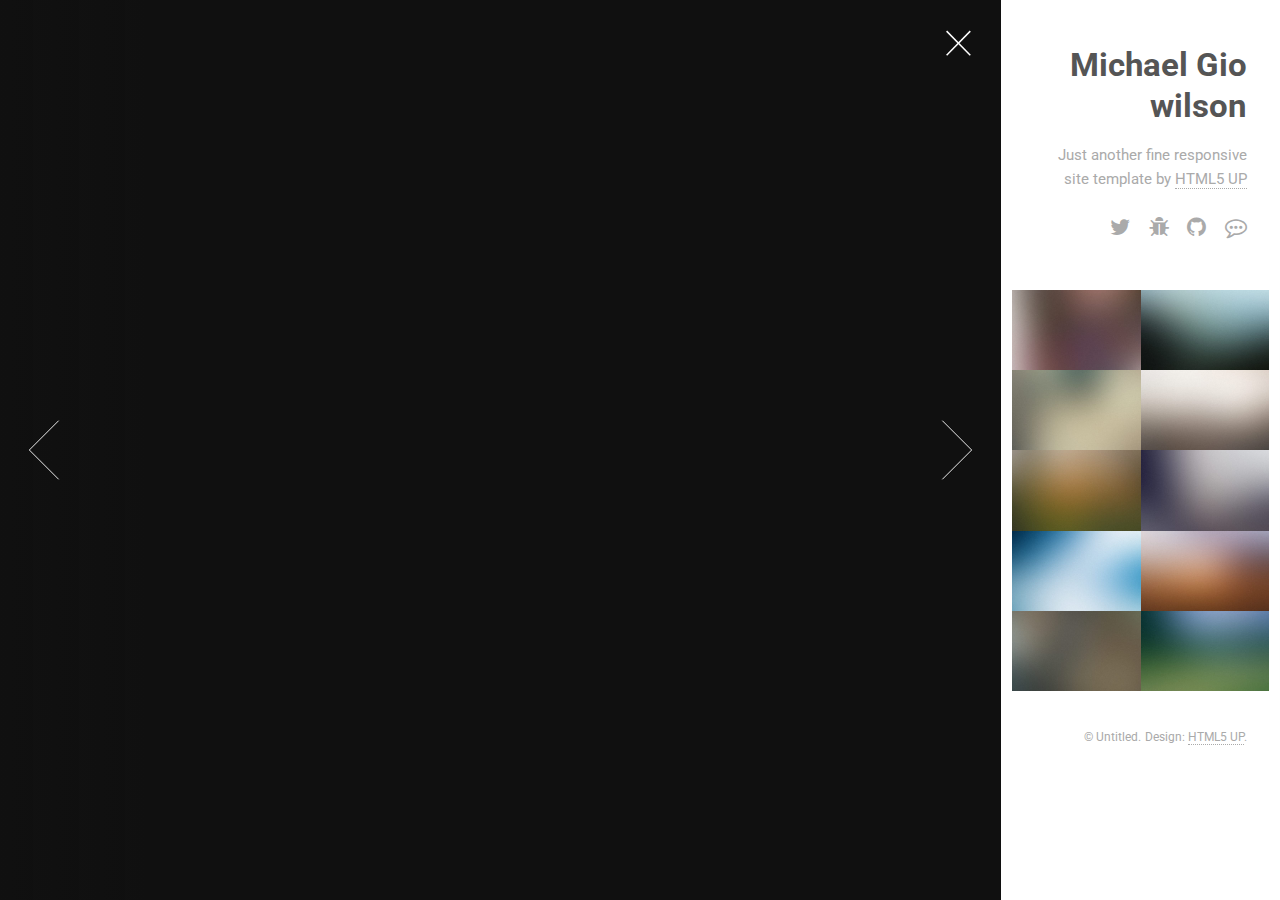
==== html5up-lens/index.html @ 22ac433e "Spider" ====
<!DOCTYPE HTML>
<!--
	Lens by HTML5 UP
	html5up.net | @n33co
	Free for personal and commercial use under the CCA 3.0 license (html5up.net/license)
-->
<html>
	<head>
		<title>Lens by HTML5 UP</title>
		<meta charset="utf-8" />
		<meta name="viewport" content="width=device-width, initial-scale=1" />
		<!--[if lte IE 8]><script src="assets/js/ie/html5shiv.js"></script><![endif]-->
		<link rel="stylesheet" href="assets/css/main.css" />
		<!--[if lte IE 8]><link rel="stylesheet" href="assets/css/ie8.css" /><![endif]-->
		<!--[if lte IE 9]><link rel="stylesheet" href="assets/css/ie9.css" /><![endif]-->
		<noscript><link rel="stylesheet" href="assets/css/noscript.css" /></noscript>
	</head>
	<body class="is-loading-0 is-loading-1 is-loading-2">

		<!-- Main -->
			<div id="main">

				<!-- Header -->
					<header id="header">
						<h1>Michael Gio wilson</h1>
						<p>Just another fine responsive site template by <a href="http://html5up.net">HTML5 UP</a></p>
						<ul class="icons">
							<li><a href="#" class="icon fa-twitter"><span class="label">Twitter</span></a></li>
							<li><a href="#" class="icon fa-bug"><span class="label">Instagram</span></a></li>
							<li><a href="#" class="icon fa-github"><span class="label">Github</span></a></li>
							<li><a href="#" class="icon fa-commenting-o"><span class="label">Email</span></a></li>
						</ul>
					</header>

				<!-- Thumbnail -->
					<section id="thumbnails">
						<article>
							<a class="thumbnail" href="http://cdn.orkin.com/images/spiders/brown-recluse-spidehttp://cdn.orkin.com/images/spiders/brown-recluse-spir-illustration_1017x605.jpg" data-position="left center"><img src="http://australianmuseum.net.au/uploads/images/12270/huntman%20mg13462_big.jpg" alt="" /></a>
							<h2>Diam tempus accumsan</h2>
							<p>Lorem ipsum dolor sit amet, consectetur adipiscing elit.</p>
						</article>
						<article>
							<a class="thumbnail" href=""><img src="https://upload.wikimedia.org/wikipedia/commons/2/25/Hogna_lenta_18.jpg" alt="" /></a>
							<h2>Vivamus convallis libero</h2>
							<p>Sed velit lacus, laoreet at venenatis convallis in lorem tincidunt.</p>
						</article>
						<article>
							<a class="thumbnail" href="images/fulls/03.jpg" data-position="top center"><img src="images/thumbs/03.jpg" alt="" /></a>
							<h2>Nec accumsan enim felis</h2>
							<p>Maecenas eleifend tellus ut turpis eleifend, vitae pretium faucibus.</p>
						</article>
						<article>
							<a class="thumbnail" href="images/fulls/04.jpg"><img src="images/thumbs/04.jpg" alt="" /></a>
							<h2>Donec maximus nisi eget</h2>
							<p>Tristique in nulla vel congue. Sed sociis natoque parturient nascetur.</p>
						</article>
						<article>
							<a class="thumbnail" href="images/fulls/05.jpg" data-position="top center"><img src="images/thumbs/05.jpg" alt="" /></a>
							<h2>Nullam vitae nunc vulputate</h2>
							<p>In pellentesque cursus velit id posuere. Donec vehicula nulla.</p>
						</article>
						<article>
							<a class="thumbnail" href="images/fulls/06.jpg"><img src="images/thumbs/06.jpg" alt="" /></a>
							<h2>Phasellus magna faucibus</h2>
							<p>Nulla dignissim libero maximus tellus varius dictum ut posuere magna.</p>
						</article>
						<article>
							<a class="thumbnail" href="images/fulls/07.jpg"><img src="images/thumbs/07.jpg" alt="" /></a>
							<h2>Proin quis mauris</h2>
							<p>Etiam ultricies, lorem quis efficitur porttitor, facilisis ante orci urna.</p>
						</article>
						<article>
							<a class="thumbnail" href="images/fulls/08.jpg"><img src="images/thumbs/08.jpg" alt="" /></a>
							<h2>Gravida quis varius enim</h2>
							<p>Nunc egestas congue lorem. Nullam dictum placerat ex sapien tortor mattis.</p>
						</article>
						<article>
							<a class="thumbnail" href="images/fulls/09.jpg"><img src="images/thumbs/09.jpg" alt="" /></a>
							<h2>Morbi eget vitae adipiscing</h2>
							<p>In quis vulputate dui. Maecenas metus elit, dictum praesent lacinia lacus.</p>
						</article>
						<article>
							<a class="thumbnail" href="images/fulls/10.jpg"><img src="images/thumbs/10.jpg" alt="" /></a>
							<h2>Habitant tristique senectus</h2>
							<p>Vestibulum ante ipsum primis in faucibus orci luctus ac tincidunt dolor.</p>
						</article>
						<article>
							<a class="thumbnail" href="images/fulls/11.jpg"><img src="images/thumbs/11.jpg" alt="" /></a>
							<h2>Pharetra ex non faucibus</h2>
							<p>Ut sed magna euismod leo laoreet congue. Fusce congue enim ultricies.</p>
						</article>
						<article>
							<a class="thumbnail" href="images/fulls/12.jpg"><img src="images/thumbs/12.jpg" alt="" /></a>
							<h2>Mattis lorem sodales</h2>
							<p>Feugiat auctor leo massa, nec vestibulum nisl erat faucibus, rutrum nulla.</p>
						</article>
					</section>

				<!-- Footer -->
					<footer id="footer">
						<ul class="copyright">
							<li>&copy; Untitled.</li><li>Design: <a href="http://html5up.net">HTML5 UP</a>.</li>
						</ul>
					</footer>

			</div>

		<!-- Scripts -->
			<script src="assets/js/jquery.min.js"></script>
			<script src="assets/js/skel.min.js"></script>
			<!--[if lte IE 8]><script src="assets/js/ie/respond.min.js"></script><![endif]-->
			<script src="assets/js/main.js"></script>

	</body>
</html>
---- html5up-lens/assets/css/main.css ----
@import url(font-awesome.min.css);
@import url("http://fonts.googleapis.com/css?family=Roboto:400,700");

/*
	Lens by HTML5 UP
	html5up.net | @n33co
	Free for personal and commercial use under the CCA 3.0 license (html5up.net/license)
*/

/* Reset */

	html, body, div, span, applet, object, iframe, h1, h2, h3, h4, h5, h6, p, blockquote, pre, a, abbr, acronym, address, big, cite, code, del, dfn, em, img, ins, kbd, q, s, samp, small, strike, strong, sub, sup, tt, var, b, u, i, center, dl, dt, dd, ol, ul, li, fieldset, form, label, legend, table, caption, tbody, tfoot, thead, tr, th, td, article, aside, canvas, details, embed, figure, figcaption, footer, header, hgroup, menu, nav, output, ruby, section, summary, time, mark, audio, video {
		margin: 0;
		padding: 0;
		border: 0;
		font-size: 100%;
		font: inherit;
		vertical-align: baseline;
	}

	article, aside, details, figcaption, figure, footer, header, hgroup, menu, nav, section {
		display: block;
	}

	body {
		line-height: 1;
	}

	ol, ul {
		list-style: none;
	}

	blockquote, q {
		quotes: none;
	}

	blockquote:before, blockquote:after, q:before, q:after {
		content: '';
		content: none;
	}

	table {
		border-collapse: collapse;
		border-spacing: 0;
	}

	body {
		-webkit-text-size-adjust: none;
	}

/* Box Model */

	*, *:before, *:after {
		-moz-box-sizing: border-box;
		-webkit-box-sizing: border-box;
		box-sizing: border-box;
	}

/* Basic */

	/*
		@-ms-viewport {
			width: device-width;
		}

	*/

	@media screen and (max-width: 480px) {

		html, body {
			min-width: 320px;
		}

	}

	body.is-loading-0 *, body.is-loading-0 *:before, body.is-loading-0 *:after {
		-moz-animation: none !important;
		-webkit-animation: none !important;
		-ms-animation: none !important;
		animation: none !important;
		-moz-transition: none !important;
		-webkit-transition: none !important;
		-ms-transition: none !important;
		transition: none !important;
	}

	html, body {
		background-color: #101010;
		overflow: hidden;
	}

/* Type */

	html {
		font-size: 16pt;
	}

		@media screen and (max-width: 1680px) {

			html {
				font-size: 12pt;
			}

		}

		@media screen and (max-width: 1280px) {

			html {
				font-size: 11pt;
			}

		}

	body {
		background-color: #fff;
		color: #aaa;
	}

	body, input, select, textarea {
		font-family: "Roboto", Helvetica, sans-serif;
		font-weight: 400;
		line-height: 1.65;
		font-size: 1em;
		color: #aaa;
	}

	a {
		-moz-transition: color 0.25s ease, border-bottom-color 0.25s ease;
		-webkit-transition: color 0.25s ease, border-bottom-color 0.25s ease;
		-ms-transition: color 0.25s ease, border-bottom-color 0.25s ease;
		transition: color 0.25s ease, border-bottom-color 0.25s ease;
		border-bottom: dotted 1px;
		color: inherit;
		text-decoration: none;
	}

		a:hover {
			border-bottom-color: transparent;
			color: #00D3B7;
		}

	strong, b {
		font-weight: 400;
		color: #555;
	}

	em, i {
		font-style: italic;
	}

	p {
		margin: 0 0 1.25em 0;
	}

	h1, h2, h3, h4, h5, h6 {
		font-weight: 400;
		line-height: 1.25;
		margin: 0 0 0.5em 0;
		color: #555;
	}

		h1 a, h2 a, h3 a, h4 a, h5 a, h6 a {
			color: inherit;
			text-decoration: none;
		}

	h2 {
		font-size: 1.25em;
	}

	h3 {
		font-size: 1em;
	}

	h4 {
		font-size: 0.9em;
	}

	h5 {
		font-size: 0.8em;
	}

	h6 {
		font-size: 0.7em;
	}

	sub {
		font-size: 0.8em;
		position: relative;
		top: 0.5em;
	}

	sup {
		font-size: 0.8em;
		position: relative;
		top: -0.5em;
	}

	blockquote {
		border-left: solid 4px #ccc;
		font-style: italic;
		margin: 0 0 1.25em 0;
		padding: 0.3125em 0 0.3125em 1.25em;
	}

	code {
		border-radius: 4px;
		border: solid 1px;
		font-family: "Courier New", monospace;
		font-size: 0.9em;
		margin: 0 0.25em;
		padding: 0.25em 0.65em;
		border-color: #ccc;
	}

	pre {
		-webkit-overflow-scrolling: touch;
		font-family: "Courier New", monospace;
		font-size: 0.9em;
		margin: 0 0 1.25em 0;
	}

		pre code {
			display: block;
			padding: 1em 1.5em;
			overflow-x: auto;
		}

	hr {
		border: 0;
		border-bottom: solid 1px #ccc;
		margin: 1.25em 0;
	}

		hr.major {
			margin: 1.875em 0;
		}

	.align-left {
		text-align: left;
	}

	.align-center {
		text-align: center;
	}

	.align-right {
		text-align: right;
	}

/* Button */

	input[type="submit"],
	input[type="reset"],
	input[type="button"],
	button,
	.button {
		-moz-appearance: none;
		-webkit-appearance: none;
		-ms-appearance: none;
		appearance: none;
		-moz-transition: background-color 0.25s ease-in-out, border-color 0.25s ease-in-out, color 0.25s ease-in-out;
		-webkit-transition: background-color 0.25s ease-in-out, border-color 0.25s ease-in-out, color 0.25s ease-in-out;
		-ms-transition: background-color 0.25s ease-in-out, border-color 0.25s ease-in-out, color 0.25s ease-in-out;
		transition: background-color 0.25s ease-in-out, border-color 0.25s ease-in-out, color 0.25s ease-in-out;
		background-color: transparent;
		border-radius: 4px;
		border: solid 1px #ccc;
		color: #555;
		cursor: pointer;
		display: inline-block;
		line-height: 1;
		padding: 0.75em 1.5em;
		text-align: center;
		text-decoration: none;
		white-space: nowrap;
	}

		input[type="submit"]:hover,
		input[type="reset"]:hover,
		input[type="button"]:hover,
		button:hover,
		.button:hover {
			border-color: #00D3B7;
			color: #00D3B7;
		}

			input[type="submit"]:hover:active,
			input[type="reset"]:hover:active,
			input[type="button"]:hover:active,
			button:hover:active,
			.button:hover:active {
				background-color: rgba(0, 211, 183, 0.15);
			}

		input[type="submit"].icon,
		input[type="reset"].icon,
		input[type="button"].icon,
		button.icon,
		.button.icon {
			padding-left: 1.35em;
		}

			input[type="submit"].icon:before,
			input[type="reset"].icon:before,
			input[type="button"].icon:before,
			button.icon:before,
			.button.icon:before {
				margin-right: 0.5em;
			}

		input[type="submit"].fit,
		input[type="reset"].fit,
		input[type="button"].fit,
		button.fit,
		.button.fit {
			display: block;
			margin: 0 0 0.625em 0;
			width: 100%;
		}

		input[type="submit"].small,
		input[type="reset"].small,
		input[type="button"].small,
		button.small,
		.button.small {
			font-size: 0.8em;
		}

		input[type="submit"].big,
		input[type="reset"].big,
		input[type="button"].big,
		button.big,
		.button.big {
			font-size: 1.35em;
		}

		input[type="submit"].disabled, input[type="submit"]:disabled,
		input[type="reset"].disabled,
		input[type="reset"]:disabled,
		input[type="button"].disabled,
		input[type="button"]:disabled,
		button.disabled,
		button:disabled,
		.button.disabled,
		.button:disabled {
			-moz-pointer-events: none;
			-webkit-pointer-events: none;
			-ms-pointer-events: none;
			pointer-events: none;
			opacity: 0.25;
		}

/* Form */

	form {
		margin: 0 0 1.25em 0;
	}

	label {
		color: #555;
		display: block;
		font-size: 0.9em;
		font-weight: 400;
		margin: 0 0 0.625em 0;
	}

	input[type="text"],
	input[type="password"],
	input[type="email"],
	select,
	textarea {
		-moz-appearance: none;
		-webkit-appearance: none;
		-ms-appearance: none;
		appearance: none;
		background-color: transparent;
		border-radius: 4px;
		border: solid 1px #ccc;
		color: inherit;
		display: block;
		outline: 0;
		padding: 0 0.75em;
		text-decoration: none;
		width: 100%;
	}

		input[type="text"]:invalid,
		input[type="password"]:invalid,
		input[type="email"]:invalid,
		select:invalid,
		textarea:invalid {
			box-shadow: none;
		}

		input[type="text"]:focus,
		input[type="password"]:focus,
		input[type="email"]:focus,
		select:focus,
		textarea:focus {
			border-color: #00D3B7;
		}

	.select-wrapper {
		text-decoration: none;
		display: block;
		position: relative;
	}

		.select-wrapper:before {
			-moz-osx-font-smoothing: grayscale;
			-webkit-font-smoothing: antialiased;
			font-family: FontAwesome;
			font-style: normal;
			font-weight: normal;
			text-transform: none !important;
		}

		.select-wrapper:before {
			color: #ccc;
			content: '\f107';
			display: block;
			height: 2.75em;
			line-height: 2.75em;
			pointer-events: none;
			position: absolute;
			right: 0;
			text-align: center;
			top: 0;
			width: 2.75em;
		}

		.select-wrapper select::-ms-expand {
			display: none;
		}

	input[type="text"],
	input[type="password"],
	input[type="email"],
	select {
		height: 2.75em;
	}

	textarea {
		padding: 0.75em 1em;
	}

	input[type="checkbox"],
	input[type="radio"] {
		-moz-appearance: none;
		-webkit-appearance: none;
		-ms-appearance: none;
		appearance: none;
		display: block;
		float: left;
		margin-right: -2em;
		opacity: 0;
		width: 1em;
		z-index: -1;
	}

		input[type="checkbox"] + label,
		input[type="radio"] + label {
			text-decoration: none;
			color: #aaa;
			cursor: pointer;
			display: inline-block;
			font-size: 1em;
			font-weight: 400;
			margin: 0;
			padding-left: 2.4em;
			padding-right: 0.75em;
			position: relative;
		}

			input[type="checkbox"] + label:before,
			input[type="radio"] + label:before {
				-moz-osx-font-smoothing: grayscale;
				-webkit-font-smoothing: antialiased;
				font-family: FontAwesome;
				font-style: normal;
				font-weight: normal;
				text-transform: none !important;
			}

			input[type="checkbox"] + label:before,
			input[type="radio"] + label:before {
				background: transparent;
				border-radius: 4px;
				border: solid 1px #ccc;
				content: '';
				display: inline-block;
				height: 1.65em;
				left: 0;
				line-height: 1.58125em;
				position: absolute;
				text-align: center;
				top: 0;
				width: 1.65em;
			}

		input[type="checkbox"]:checked + label:before,
		input[type="radio"]:checked + label:before {
			background-color: #555;
			border-color: #555;
			color: #fff;
			content: '\f00c';
		}

		input[type="checkbox"]:focus + label:before,
		input[type="radio"]:focus + label:before {
			border-color: #00D3B7;
		}

	input[type="checkbox"] + label:before {
		border-radius: 4px;
	}

	input[type="radio"] + label:before {
		border-radius: 100%;
	}

	::-webkit-input-placeholder {
		opacity: 1.0;
		color: #ccc !important;
	}

	:-moz-placeholder {
		opacity: 1.0;
		color: #ccc !important;
	}

	::-moz-placeholder {
		opacity: 1.0;
		color: #ccc !important;
	}

	:-ms-input-placeholder {
		opacity: 1.0;
		color: #ccc !important;
	}

	.formerize-placeholder {
		opacity: 1.0;
		color: #ccc !important;
	}

	.field {
		margin: 0 0 1.25em 0;
	}

/* Icon */

	.icon {
		text-decoration: none;
		border-bottom: none;
		position: relative;
	}

		.icon:before {
			-moz-osx-font-smoothing: grayscale;
			-webkit-font-smoothing: antialiased;
			font-family: FontAwesome;
			font-style: normal;
			font-weight: normal;
			text-transform: none !important;
		}

		.icon > .label {
			display: none;
		}

/* List */

	ol {
		list-style: decimal;
		margin: 0 0 1.25em 0;
		padding-left: 1.25em;
	}

		ol li {
			padding-left: 0.25em;
		}

	ul {
		list-style: disc;
		margin: 0 0 1.25em 0;
		padding-left: 1em;
	}

		ul li {
			padding-left: 0.5em;
		}

		ul.alt {
			list-style: none;
			padding-left: 0;
		}

			ul.alt li {
				border-top: solid 1px #ccc;
				padding: 0.5em 0;
			}

				ul.alt li:first-child {
					border-top: 0;
					padding-top: 0;
				}

		ul.icons {
			cursor: default;
			list-style: none;
			padding-left: 0;
		}

			ul.icons li {
				display: inline-block;
				padding: 0 1em 0 0;
			}

				ul.icons li:last-child {
					padding-right: 0;
				}

				ul.icons li .icon:before {
					font-size: 1.5rem;
				}

		ul.actions {
			cursor: default;
			list-style: none;
			padding-left: 0;
		}

			ul.actions li {
				display: inline-block;
				padding: 0 0.625em 0 0;
				vertical-align: middle;
			}

				ul.actions li:last-child {
					padding-right: 0;
				}

			ul.actions.small li {
				padding: 0 0.3125em 0 0;
			}

			ul.actions.vertical li {
				display: block;
				padding: 0.625em 0 0 0;
			}

				ul.actions.vertical li:first-child {
					padding-top: 0;
				}

				ul.actions.vertical li > * {
					margin-bottom: 0;
				}

			ul.actions.vertical.small li {
				padding: 0.3125em 0 0 0;
			}

				ul.actions.vertical.small li:first-child {
					padding-top: 0;
				}

			ul.actions.fit {
				display: table;
				margin-left: -0.625em;
				padding: 0;
				table-layout: fixed;
				width: calc(100% + 0.625em);
			}

				ul.actions.fit li {
					display: table-cell;
					padding: 0 0 0 0.625em;
				}

					ul.actions.fit li > * {
						margin-bottom: 0;
					}

				ul.actions.fit.small {
					margin-left: -0.3125em;
					width: calc(100% + 0.3125em);
				}

					ul.actions.fit.small li {
						padding: 0 0 0 0.3125em;
					}

	dl {
		margin: 0 0 1.25em 0;
	}

		dl dt {
			display: block;
			font-weight: 400;
			margin: 0 0 0.625em 0;
		}

		dl dd {
			margin-left: 1.25em;
		}

/* Main */

	#main {
		-moz-transition: opacity 0.75s ease, right 0.75s ease, left 0.75s ease, visibility 0.75s;
		-webkit-transition: opacity 0.75s ease, right 0.75s ease, left 0.75s ease, visibility 0.75s;
		-ms-transition: opacity 0.75s ease, right 0.75s ease, left 0.75s ease, visibility 0.75s;
		transition: opacity 0.75s ease, right 0.75s ease, left 0.75s ease, visibility 0.75s;
		-webkit-overflow-scrolling: touch;
		position: fixed;
		top: 0;
		width: 22.5em;
		height: 100%;
		background: #fff;
		outline: 0;
		overflow-x: hidden;
		overflow-y: auto;
		text-align: right;
		visibility: visible;
		z-index: 10000;
		right: 0;
	}

		#main .toggle {
			-webkit-tap-highlight-color: transparent;
			position: absolute;
			top: 0;
			width: 4em;
			height: 4em;
			background-image: url("images/close-small-alt.svg");
			background-repeat: no-repeat;
			background-size: 32px 32px;
			cursor: pointer;
			display: none;
			z-index: 1;
			background-position: 0.5em 0.5em;
			left: 0;
		}

		body.fullscreen #main {
			visibility: hidden;
			right: -22.5em;
		}

		body.is-loading-1 #main {
			opacity: 0;
			right: -2em;
		}

		@media screen and (max-width: 1280px) {

			#main {
				width: 19em;
			}

				body.fullscreen #main {
					right: -19em;
				}

		}

		@media screen and (max-width: 980px) {

			#main {
				background: rgba(255, 255, 255, 0.925);
			}

				#main .toggle {
					display: block;
				}

		}

		@media screen and (max-width: 480px) {

			#main {
				-moz-transition: opacity 0.5s ease, visibility 0.5s;
				-webkit-transition: opacity 0.5s ease, visibility 0.5s;
				-ms-transition: opacity 0.5s ease, visibility 0.5s;
				transition: opacity 0.5s ease, visibility 0.5s;
				width: 100%;
				background: #fff;
				text-align: center;
			}

				body.is-loading-1 #main {
					left: auto !important;
					right: auto !important;
				}

				body.fullscreen #main {
					left: auto !important;
					right: auto !important;
					opacity: 0;
				}

				#main .toggle {
					display: none;
				}

		}

/* Header */

	#header {
		padding: 3em 2.25em 1.75em 2.25em ;
	}

		#header h1 {
			font-size: 2.25em;
			font-weight: 700;
		}

/* Footer */

	#footer {
		padding: 2.25em 2.25em 1em 2.25em ;
	}

		#footer .copyright {
			list-style: none;
			padding: 0;
		}

			#footer .copyright li {
				display: inline-block;
				font-size: 0.8em;
				margin-left: 0.35em;
				padding: 0;
			}

				#footer .copyright li:first-child {
					margin-left: 0;
				}

/* Thumbnails */

	#thumbnails {
		display: -moz-flex;
		display: -webkit-flex;
		display: -ms-flex;
		display: flex;
		-moz-flex-wrap: wrap;
		-webkit-flex-wrap: wrap;
		-ms-flex-wrap: wrap;
		flex-wrap: wrap;
		padding: 0 0.75em;
	}

		#thumbnails article {
			position: relative;
			width: 50%;
			background: #101010;
			outline: 0;
		}

			#thumbnails article .thumbnail {
				-webkit-tap-highlight-color: transparent;
				display: block;
				position: relative;
				border: 0;
				outline: 0;
			}

				#thumbnails article .thumbnail img {
					display: block;
					width: 100%;
				}

				#thumbnails article .thumbnail:before {
					-moz-pointer-events: none;
					-webkit-pointer-events: none;
					-ms-pointer-events: none;
					pointer-events: none;
					-moz-transition: opacity 0.25s ease;
					-webkit-transition: opacity 0.25s ease;
					-ms-transition: opacity 0.25s ease;
					transition: opacity 0.25s ease;
					content: '';
					position: absolute;
					left: 0;
					top: 0;
					width: 100%;
					height: 100%;
					box-shadow: inset 0 0 0 2px #00D3B7, inset 0 0 0px 3px rgba(0, 0, 0, 0.15);
					opacity: 0;
					z-index: 1;
				}

				#thumbnails article .thumbnail:focus:before {
					opacity: 0.5;
				}

			#thumbnails article h2, #thumbnails article p {
				display: none;
			}

			#thumbnails article.active .thumbnail:before {
				opacity: 1;
			}

		@media screen and (max-width: 480px) {

			#thumbnails article .thumbnail:before {
				display: none;
			}

		}

/* Viewer */

	@-moz-keyframes spinner {
		0% {
			-moz-transform: rotate(0deg);
			-webkit-transform: rotate(0deg);
			-ms-transform: rotate(0deg);
			transform: rotate(0deg);
		}

		100% {
			-moz-transform: rotate(360deg);
			-webkit-transform: rotate(360deg);
			-ms-transform: rotate(360deg);
			transform: rotate(360deg);
		}
	}

	@-webkit-keyframes spinner {
		0% {
			-moz-transform: rotate(0deg);
			-webkit-transform: rotate(0deg);
			-ms-transform: rotate(0deg);
			transform: rotate(0deg);
		}

		100% {
			-moz-transform: rotate(360deg);
			-webkit-transform: rotate(360deg);
			-ms-transform: rotate(360deg);
			transform: rotate(360deg);
		}
	}

	@-ms-keyframes spinner {
		0% {
			-moz-transform: rotate(0deg);
			-webkit-transform: rotate(0deg);
			-ms-transform: rotate(0deg);
			transform: rotate(0deg);
		}

		100% {
			-moz-transform: rotate(360deg);
			-webkit-transform: rotate(360deg);
			-ms-transform: rotate(360deg);
			transform: rotate(360deg);
		}
	}

	@keyframes spinner {
		0% {
			-moz-transform: rotate(0deg);
			-webkit-transform: rotate(0deg);
			-ms-transform: rotate(0deg);
			transform: rotate(0deg);
		}

		100% {
			-moz-transform: rotate(360deg);
			-webkit-transform: rotate(360deg);
			-ms-transform: rotate(360deg);
			transform: rotate(360deg);
		}
	}

	#viewer {
		-moz-transition: opacity 0.75s ease, width 0.75s ease;
		-webkit-transition: opacity 0.75s ease, width 0.75s ease;
		-ms-transition: opacity 0.75s ease, width 0.75s ease;
		transition: opacity 0.75s ease, width 0.75s ease;
		position: absolute;
		top: 0;
		width: calc(100% - 22.5em);
		height: 100%;
		left: 0;
	}

		#viewer .inner {
			-moz-pointer-events: none;
			-webkit-pointer-events: none;
			-ms-pointer-events: none;
			pointer-events: none;
			position: absolute;
			top: 0;
			left: 0;
			width: 100%;
			height: 100%;
			z-index: 2;
		}

			#viewer .inner > * {
				-moz-pointer-events: auto;
				-webkit-pointer-events: auto;
				-ms-pointer-events: auto;
				pointer-events: auto;
			}

			#viewer .inner:before {
				background-image: -moz-linear-gradient(left, rgba(16,16,16,0.2), rgba(16,16,16,0) 10em, rgba(16,16,16,0)), -moz-linear-gradient(right, rgba(16,16,16,0.2), rgba(16,16,16,0) 10em, rgba(16,16,16,0));
				background-image: -webkit-linear-gradient(left, rgba(16,16,16,0.2), rgba(16,16,16,0) 10em, rgba(16,16,16,0)), -webkit-linear-gradient(right, rgba(16,16,16,0.2), rgba(16,16,16,0) 10em, rgba(16,16,16,0));
				background-image: -ms-linear-gradient(left, rgba(16,16,16,0.2), rgba(16,16,16,0) 10em, rgba(16,16,16,0)), -ms-linear-gradient(right, rgba(16,16,16,0.2), rgba(16,16,16,0) 10em, rgba(16,16,16,0));
				background-image: linear-gradient(left, rgba(16,16,16,0.2), rgba(16,16,16,0) 10em, rgba(16,16,16,0)), linear-gradient(right, rgba(16,16,16,0.2), rgba(16,16,16,0) 10em, rgba(16,16,16,0));
				content: '';
				display: block;
				position: absolute;
				top: 0;
				left: 0;
				width: 100%;
				height: 100%;
			}

			#viewer .inner .toggle {
				-webkit-tap-highlight-color: transparent;
				position: absolute;
				top: 0;
				width: 4em;
				height: 4em;
				background-image: url("images/close.svg");
				background-repeat: no-repeat;
				background-size: 64px 64px;
				cursor: pointer;
				z-index: 1;
				right: 0;
				background-position: calc(100% - 0.75em) 0.75em;
			}

			#viewer .inner .nav-next,
			#viewer .inner .nav-previous {
				-webkit-tap-highlight-color: transparent;
				position: absolute;
				top: 50%;
				width: 6em;
				height: 6em;
				margin-top: -3em;
				background-image: url("images/arrow.svg");
				background-position: center;
				background-repeat: no-repeat;
				background-size: contain;
				cursor: pointer;
			}

			#viewer .inner .nav-previous {
				-moz-transform: scaleX(-1);
				-webkit-transform: scaleX(-1);
				-ms-transform: scaleX(-1);
				transform: scaleX(-1);
				left: 0;
			}

			#viewer .inner .nav-next {
				right: 0;
			}

		#viewer .slide {
			-moz-transition: opacity 0.5s ease-in-out;
			-webkit-transition: opacity 0.5s ease-in-out;
			-ms-transition: opacity 0.5s ease-in-out;
			transition: opacity 0.5s ease-in-out;
			position: absolute;
			top: 0;
			left: 0;
			width: 100%;
			height: 100%;
			opacity: 1;
			z-index: 1;
		}

			#viewer .slide .caption {
				background-image: -moz-linear-gradient(bottom, rgba(16,16,16,0.75), rgba(16,16,16,0.25) 80%, rgba(16,16,16,0));
				background-image: -webkit-linear-gradient(bottom, rgba(16,16,16,0.75), rgba(16,16,16,0.25) 80%, rgba(16,16,16,0));
				background-image: -ms-linear-gradient(bottom, rgba(16,16,16,0.75), rgba(16,16,16,0.25) 80%, rgba(16,16,16,0));
				background-image: linear-gradient(bottom, rgba(16,16,16,0.75), rgba(16,16,16,0.25) 80%, rgba(16,16,16,0));
				padding: 2em 2em 0.75em 2em ;
				position: absolute;
				bottom: 0;
				left: 0;
				width: 100%;
				color: rgba(255, 255, 255, 0.5);
				z-index: 1;
			}

				#viewer .slide .caption h2, #viewer .slide .caption h3, #viewer .slide .caption h4, #viewer .slide .caption h5, #viewer .slide .caption h6 {
					color: #fff;
				}

			#viewer .slide .image {
				-moz-transition: opacity 0.5s ease-in-out;
				-webkit-transition: opacity 0.5s ease-in-out;
				-ms-transition: opacity 0.5s ease-in-out;
				transition: opacity 0.5s ease-in-out;
				position: absolute;
				top: 0;
				left: 0;
				width: 100%;
				height: 100%;
				background-repeat: no-repeat;
				background-size: cover;
				opacity: 0;
			}

			#viewer .slide:before {
				-moz-animation: spinner 1s linear infinite;
				-webkit-animation: spinner 1s linear infinite;
				-ms-animation: spinner 1s linear infinite;
				animation: spinner 1s linear infinite;
				-moz-transition: opacity 0.5s ease-in-out;
				-webkit-transition: opacity 0.5s ease-in-out;
				-ms-transition: opacity 0.5s ease-in-out;
				transition: opacity 0.5s ease-in-out;
				content: '';
				display: block;
				position: absolute;
				top: 50%;
				left: 50%;
				width: 3em;
				height: 3em;
				background-image: url("images/spinner.svg");
				background-position: center;
				background-repeat: no-repeat;
				background-size: contain;
				margin: -1.5em 0 0 -1.5em;
				opacity: 0;
			}

			#viewer .slide.loading:before {
				opacity: 1;
			}

			#viewer .slide.active .image {
				opacity: 1;
			}

		body.fullscreen #viewer {
			width: 100%;
		}

			body.fullscreen #viewer .inner .toggle {
				background-image: url("images/open.svg");
			}

		body.is-loading-1 #viewer {
			opacity: 0;
		}

		body.is-loading-2 #viewer .slide {
			opacity: 0;
		}

		@media screen and (max-width: 1280px) {

			#viewer {
				width: calc(100% - 19em);
			}

		}

		@media screen and (max-width: 980px) {

			#viewer {
				width: 100%;
			}

				#viewer .inner .toggle {
					-moz-transition: opacity 0.75s ease;
					-webkit-transition: opacity 0.75s ease;
					-ms-transition: opacity 0.75s ease;
					transition: opacity 0.75s ease;
					background-image: url("images/open.svg");
					opacity: 0;
					right: 0;
				}

				body.fullscreen #viewer .inner .toggle {
					opacity: 1;
				}

		}

		@media screen and (max-width: 736px) {

			#viewer .inner .toggle {
				background-size: 32px 32px;
			}

			#viewer .inner .nav-next,
			#viewer .inner .nav-previous {
				background-image: url("images/arrow-small.svg");
				background-size: 32px 32px;
			}

			body.fullscreen #viewer .inner .toggle {
				background-image: url("images/open-small.svg");
			}

		}

		@media screen and (max-width: 480px) {

			#viewer {
				-moz-transition: opacity 0.5s ease;
				-webkit-transition: opacity 0.5s ease;
				-ms-transition: opacity 0.5s ease;
				transition: opacity 0.5s ease;
				-moz-transition-delay: 0s;
				-webkit-transition-delay: 0s;
				-ms-transition-delay: 0s;
				transition-delay: 0s;
				opacity: 0;
			}

				#viewer .inner .toggle {
					background-image: url("images/close-small.svg") !important;
					background-size: 32px 32px;
				}

				body.fullscreen #viewer {
					-moz-transition-delay: 0.5s;
					-webkit-transition-delay: 0.5s;
					-ms-transition-delay: 0.5s;
					transition-delay: 0.5s;
					opacity: 1;
				}

		}
---- html5up-lens/assets/css/ie8.css ----
/*
	Lens by HTML5 UP
	html5up.net | @n33co
	Free for personal and commercial use under the CCA 3.0 license (html5up.net/license)
*/

/* Viewer */

	#viewer {
		width: 100%;
	}
---- html5up-lens/assets/css/ie9.css ----
/*
	Lens by HTML5 UP
	html5up.net | @n33co
	Free for personal and commercial use under the CCA 3.0 license (html5up.net/license)
*/

/* Thumbnails */

	#thumbnails:after {
		content: '';
		display: block;
		clear: both;
	}

	#thumbnails article {
		float: left;
	}

/* Viewer */

	#viewer .inner {
		box-shadow: inset 0 0 9em 2em rgba(16, 16, 16, 0.2);
	}

		#viewer .inner:before {
			display: none;
		}

	#viewer .slide .caption {
		background-color: rgba(16, 16, 16, 0.5);
	}
---- html5up-lens/assets/css/noscript.css ----
/*
	Lens by HTML5 UP
	html5up.net | @n33co
	Free for personal and commercial use under the CCA 3.0 license (html5up.net/license)
*/

/* Main */

	#main {
		opacity: 1 !important;
		right: 0 !important;
	}

	body:before {
		content: 'Javascript is disabled :(';
		display: block;
		position: absolute;
		top: 50%;
		width: calc(100% - 22.5em * 0.333333333);
		height: 4em;
		margin-top: -2em;
		color: #272727;
		cursor: default;
		font-size: 3em;
		line-height: 4em;
		text-align: center;
		white-space: nowrap;
		left: 0;
	}
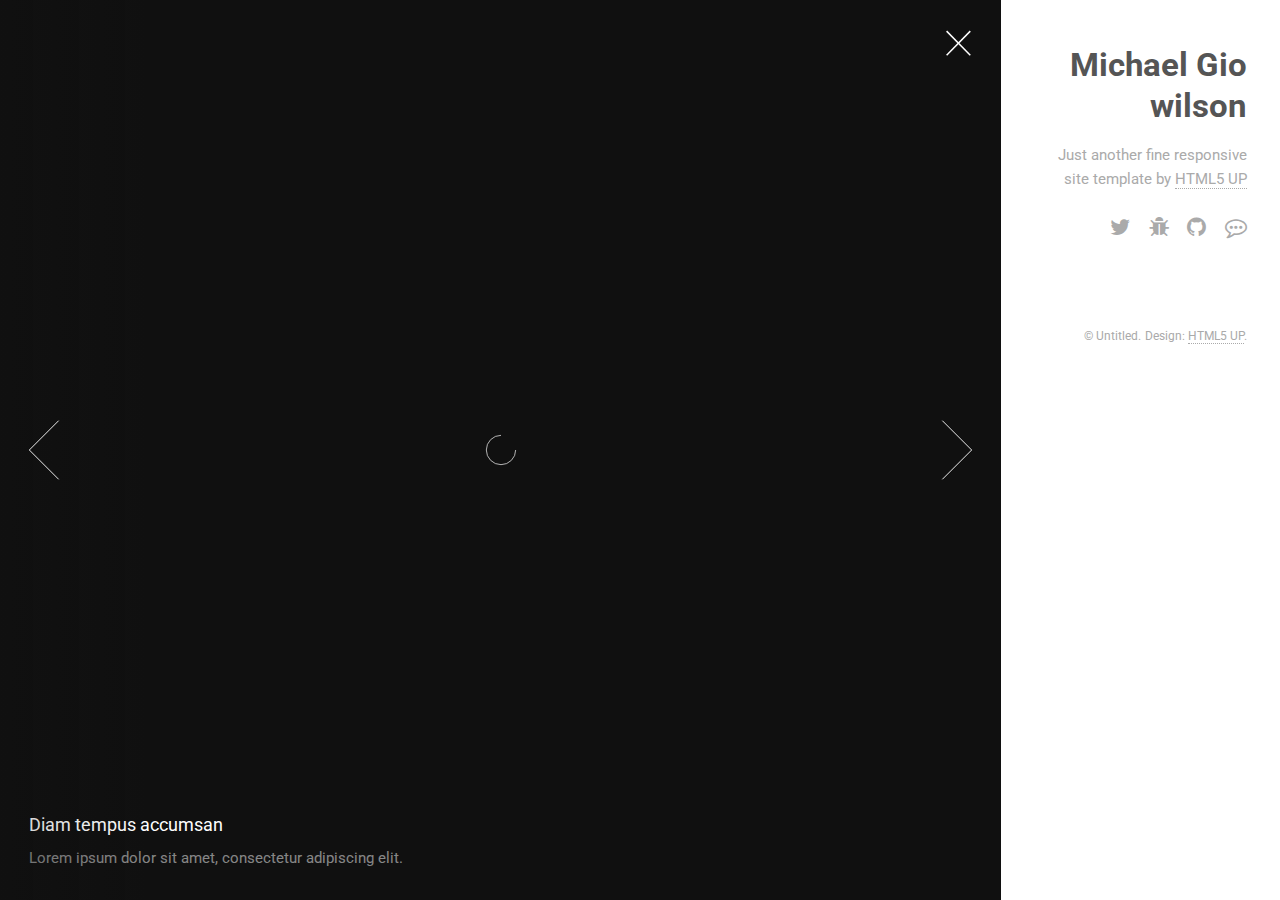
==== commit c5b4878f: "mike spiders" ====
--- a/html5up-lens/index.html
+++ b/html5up-lens/index.html
@@ -35,62 +35,63 @@
 				<!-- Thumbnail -->
 					<section id="thumbnails">
 						<article>
-							<a class="thumbnail" href="http://cdn.orkin.com/images/spiders/brown-recluse-spidehttp://cdn.orkin.com/images/spiders/brown-recluse-spir-illustration_1017x605.jpg" data-position="left center"><img src="http://australianmuseum.net.au/uploads/images/12270/huntman%20mg13462_big.jpg" alt="" /></a>
+							
+							<a class="thumbnail" href="https://animalcorner.co.uk/assets/img/trapdoor.jpg" data-position="left center"><img src="https://animalcorner.co.uk/assets/img/trapdoor.jpg" alt="" /></a>
 							<h2>Diam tempus accumsan</h2>
 							<p>Lorem ipsum dolor sit amet, consectetur adipiscing elit.</p>
 						</article>
 						<article>
-							<a class="thumbnail" href=""><img src="https://upload.wikimedia.org/wikipedia/commons/2/25/Hogna_lenta_18.jpg" alt="" /></a>
+							<a class="thumbnail" href="https://upload.wikimedia.org/wikipedia/commons/9/93/Adult_Female_Black_Widow.jpg"><img src="https://upload.wikimedia.org/wikipedia/commons/9/93/Adult_Female_Black_Widow.jpg" alt="" /></a>
 							<h2>Vivamus convallis libero</h2>
 							<p>Sed velit lacus, laoreet at venenatis convallis in lorem tincidunt.</p>
 						</article>
 						<article>
-							<a class="thumbnail" href="images/fulls/03.jpg" data-position="top center"><img src="images/thumbs/03.jpg" alt="" /></a>
+							<a class="thumbnail" href="https://upload.wikimedia.org/wikipedia/commons/2/25/Hogna_lenta_18.jpg" data-position="top center"><img src="https://upload.wikimedia.org/wikipedia/commons/2/25/Hogna_lenta_18.jpg" alt="" /></a>
 							<h2>Nec accumsan enim felis</h2>
 							<p>Maecenas eleifend tellus ut turpis eleifend, vitae pretium faucibus.</p>
 						</article>
 						<article>
-							<a class="thumbnail" href="images/fulls/04.jpg"><img src="images/thumbs/04.jpg" alt="" /></a>
+							<a class="thumbnail" href="http://cdn.orkin.com/images/spiders/brown-recluse-castner_488x332.jpg"><img src="http://cdn.orkin.com/images/spiders/brown-recluse-castner_488x332.jpg" alt="" /></a>
 							<h2>Donec maximus nisi eget</h2>
 							<p>Tristique in nulla vel congue. Sed sociis natoque parturient nascetur.</p>
 						</article>
 						<article>
-							<a class="thumbnail" href="images/fulls/05.jpg" data-position="top center"><img src="images/thumbs/05.jpg" alt="" /></a>
+							<a class="thumbnail" href="http://australianmuseum.net.au/uploads/images/1918/dang_20_big.jpg" data-position="top center"><img src="http://australianmuseum.net.au/uploads/images/1918/dang_20_big.jpg" alt="" /></a>
 							<h2>Nullam vitae nunc vulputate</h2>
 							<p>In pellentesque cursus velit id posuere. Donec vehicula nulla.</p>
 						</article>
 						<article>
-							<a class="thumbnail" href="images/fulls/06.jpg"><img src="images/thumbs/06.jpg" alt="" /></a>
+							<a class="thumbnail" href="http://bugguide.net/images/cache/I0T/QG0/I0TQG0DQ909RMQORIQ1RFKCRIQORN0CRIQYRW0TR90R0P0TQE0L00Q3RN000SQTRE0K00QTRSQ00KQFR20TRMQTRSQ.jpg"><img src="http://bugguide.net/images/cache/I0T/QG0/I0TQG0DQ909RMQORIQ1RFKCRIQORN0CRIQYRW0TR90R0P0TQE0L00Q3RN000SQTRE0K00QTRSQ00KQFR20TRMQTRSQ.jpg" alt="" /></a>
 							<h2>Phasellus magna faucibus</h2>
 							<p>Nulla dignissim libero maximus tellus varius dictum ut posuere magna.</p>
 						</article>
 						<article>
-							<a class="thumbnail" href="images/fulls/07.jpg"><img src="images/thumbs/07.jpg" alt="" /></a>
+							<a class="thumbnail" href="http://www.spiderbitetreatment.com/wp-content/uploads/2013/11/Hobo-spider.jpg"><img src="http://www.spiderbitetreatment.com/wp-content/uploads/2013/11/Hobo-spider.jpg" alt="" /></a>
 							<h2>Proin quis mauris</h2>
 							<p>Etiam ultricies, lorem quis efficitur porttitor, facilisis ante orci urna.</p>
 						</article>
 						<article>
-							<a class="thumbnail" href="images/fulls/08.jpg"><img src="images/thumbs/08.jpg" alt="" /></a>
+							<a class="thumbnail" href="https://upload.wikimedia.org/wikipedia/commons/2/21/Female_St_Andrew's_Cross_Spider_-_Argiope_keyserlingi.jpg"><img src="https://upload.wikimedia.org/wikipedia/commons/2/21/Female_St_Andrew's_Cross_Spider_-_Argiope_keyserlingi.jpg" alt="" /></a>
 							<h2>Gravida quis varius enim</h2>
 							<p>Nunc egestas congue lorem. Nullam dictum placerat ex sapien tortor mattis.</p>
 						</article>
 						<article>
-							<a class="thumbnail" href="images/fulls/09.jpg"><img src="images/thumbs/09.jpg" alt="" /></a>
+							<a class="thumbnail" href="http://australianmuseum.net.au/uploads/images/9243/w21_big.jpg"><img src="http://australianmuseum.net.au/uploads/images/9243/w21_big.jpg" alt="" /></a>
 							<h2>Morbi eget vitae adipiscing</h2>
 							<p>In quis vulputate dui. Maecenas metus elit, dictum praesent lacinia lacus.</p>
 						</article>
 						<article>
-							<a class="thumbnail" href="images/fulls/10.jpg"><img src="images/thumbs/10.jpg" alt="" /></a>
+							<a class="thumbnail" href="http://1.bp.blogspot.com/_kZoWhSQhvDY/St0FAQY0vyI/AAAAAAAAB2o/yeluM4DDHX8/s320/Garden+Orb-Weaver+-+Darker.JPG"><img src="http://1.bp.blogspot.com/_kZoWhSQhvDY/St0FAQY0vyI/AAAAAAAAB2o/yeluM4DDHX8/s320/Garden+Orb-Weaver+-+Darker.JPG" alt="" /></a>
 							<h2>Habitant tristique senectus</h2>
 							<p>Vestibulum ante ipsum primis in faucibus orci luctus ac tincidunt dolor.</p>
 						</article>
 						<article>
-							<a class="thumbnail" href="images/fulls/11.jpg"><img src="images/thumbs/11.jpg" alt="" /></a>
+							<a class="thumbnail" href="https://animalcorner.co.uk/assets/img/trapdoor.jpg"><img src="https://animalcorner.co.uk/assets/img/trapdoor.jpg" alt="" /></a>
 							<h2>Pharetra ex non faucibus</h2>
 							<p>Ut sed magna euismod leo laoreet congue. Fusce congue enim ultricies.</p>
 						</article>
 						<article>
-							<a class="thumbnail" href="images/fulls/12.jpg"><img src="images/thumbs/12.jpg" alt="" /></a>
+							<a class="thumbnail" href="http://www.todayifoundout.com/wp-content/uploads/2011/12/daddy-long-legs2.jpg"><img src="http://www.todayifoundout.com/wp-content/uploads/2011/12/daddy-long-legs2.jpg" alt="" /></a>
 							<h2>Mattis lorem sodales</h2>
 							<p>Feugiat auctor leo massa, nec vestibulum nisl erat faucibus, rutrum nulla.</p>
 						</article>
